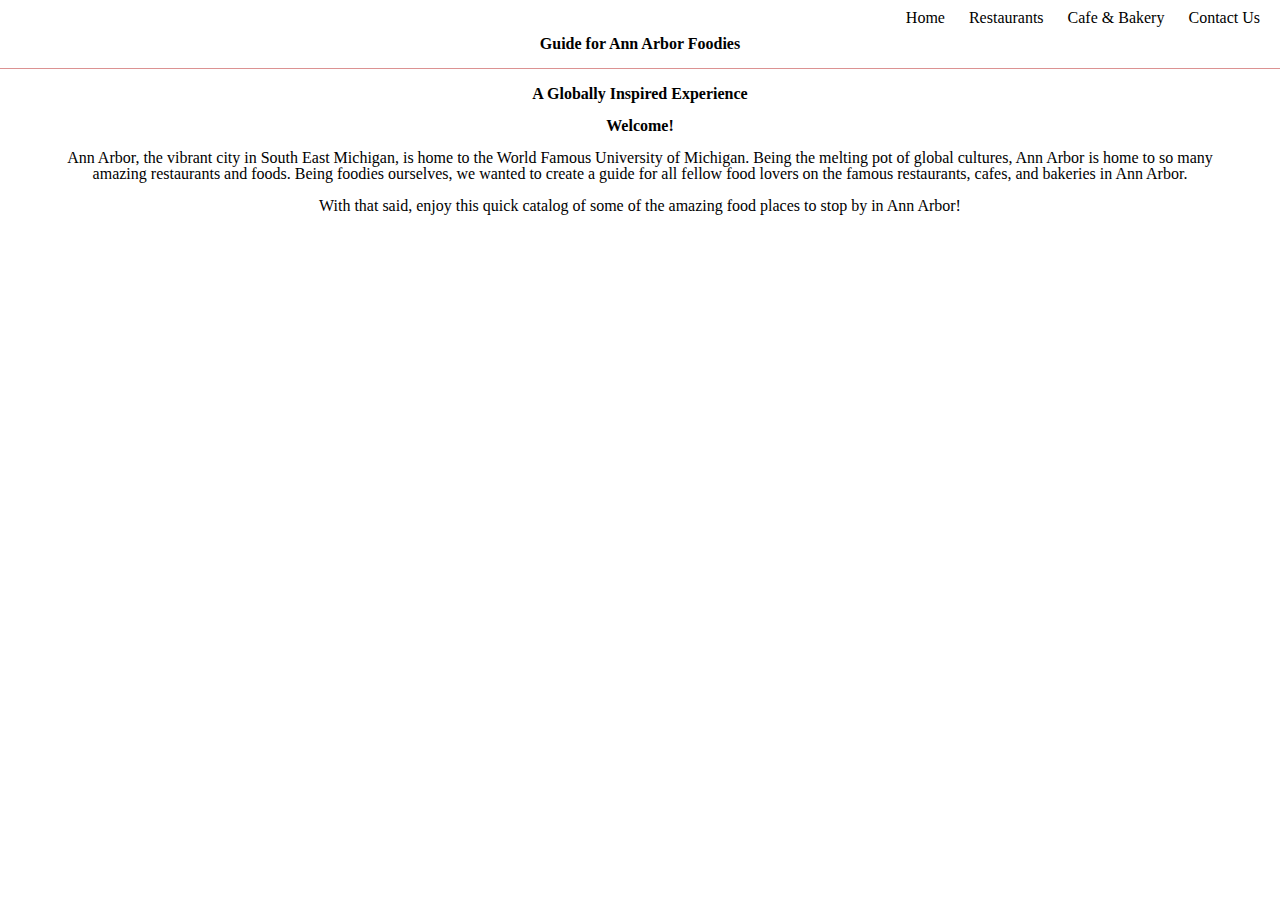
==== index.html @ c0743894 "Add files via upload" ====
<!DOCTYPE html>
<html lang="en">
    <head>
        <meta charset="utf-8">
        <meta name="viewport" content="width=device-width,initial-scale=1.0">
        <!--HAVE to input links for favicon (remove indent below)-->
            <!--<link rel="icon" href="images/favicon.ico">-->
        <!--link to reset sheets-->
        <link rel="stylesheet" type="text/css" href="css/html5reset.css">
        <link rel="stylesheet" type="text/css" href="css/style.css">
        <title>Guide for Ann Arbor Foodies</title>
    </head>
    <body>
        <div class="skip"><a href="#main">Skip to Main Content</a></div><!--make sure all pages have a main section w/ id="main" so skip to main content can reach it-->
        <header>
            <nav>
                <ul>
                    <li><a href="index.html">Home</a></li>
                    <li><a href="restaurants.html">Restaurants</a></li>
                    <li><a href="cafeandbakery.html">Cafe & Bakery</a></li>
                    <li><a href="contactus.html">Contact Us</a></li>
                </ul>
            </nav>
            <div class="intro">
                <h1 id="main">Guide for Ann Arbor Foodies</h1>
                <hr>
                <h2>A Globally Inspired Experience</h2>
            </div>
        </header>
        <main>
            <div class="introcontent">
                <br>
                <h3>Welcome!</h3>
                <br>
                <p>Ann Arbor, the vibrant city in South East Michigan, is home to the World Famous University of Michigan. Being the melting pot of global cultures, Ann Arbor is home to so many amazing restaurants and foods. Being foodies ourselves, we wanted to create a guide for all fellow food lovers on the famous restaurants, cafes, and bakeries in Ann Arbor.</p>
                <br>
                <p>With that said, enjoy this quick catalog of some of the amazing food places to stop by in Ann Arbor!</p>
                <br>
            </div>
        </main> 
    </body>
</html>
---- css/style.css ----
/* Horizontal Navigation bar*/
nav li{
  display:inline;
  padding-right:20px;

}

/* navigation bar aligned right*/
nav{
  padding: 10px 0px 10px 0px;
  text-align: right;
}

/*navigation bar hover & visit style */
nav a:link, a:visited {
  text-decoration: none;
  color: black;
}

nav a:hover {
  text-decoration: underline;
}

/* skip to content style */
.skip a{
  position: absolute;
  top: -20px;
}
  
.skip a:focus{
  top: 20px;
  border: 2px solid #000000;
}

/* main class content styling -- to be finished */
.intro{
  text-align: center;
}

/* overall intro content id selector text & size styling */
.introcontent{
  text-align: center;
  padding: 0px 40px 0px 40px;
}
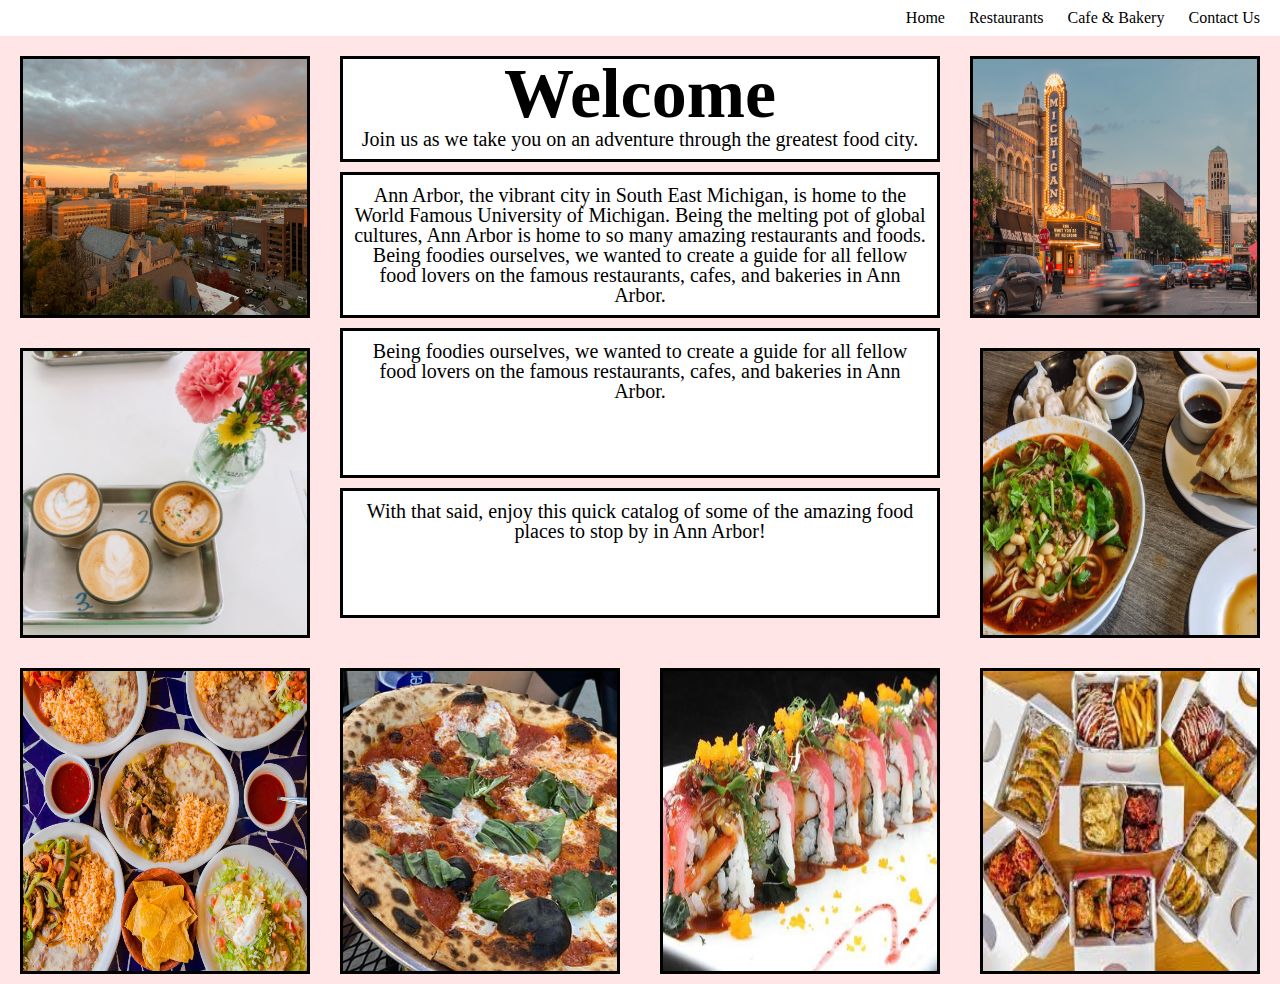
==== commit 7b20a57b: "Add files via upload" ====
--- a/index.html
+++ b/index.html
@@ -21,22 +21,68 @@
                     <li><a href="contactus.html">Contact Us</a></li>
                 </ul>
             </nav>
-            <div class="intro">
-                <h1 id="main">Guide for Ann Arbor Foodies</h1>
-                <hr>
-                <h2>A Globally Inspired Experience</h2>
+            
+        </header>
+
+        <!-- This is the portion that is different from your file -->
+        <main class="container" id = "main">
+            <div class = "welcome">
+              <h1>Welcome</h1>
+              <p>Join us as we take you on an adventure through the greatest food city.</p>
             </div>
-        </header>
-        <main>
-            <div class="introcontent">
-                <br>
-                <h3>Welcome!</h3>
-                <br>
+    
+            <div class="img1">
+              <img src="images/homeimg1.jpeg" alt=""/>
+            </div>
+            
+            <div class="annarbor">
                 <p>Ann Arbor, the vibrant city in South East Michigan, is home to the World Famous University of Michigan. Being the melting pot of global cultures, Ann Arbor is home to so many amazing restaurants and foods. Being foodies ourselves, we wanted to create a guide for all fellow food lovers on the famous restaurants, cafes, and bakeries in Ann Arbor.</p>
-                <br>
+            </div>
+      
+            <div class="img2" id="method">
+              <img src="images/homeimg2.jpeg" alt=""/>
+            </div>
+      
+            <div class="aboutus">
+                <p>Being foodies ourselves, we wanted to create a guide for all fellow food lovers on the famous restaurants, cafes, and bakeries in Ann Arbor.</p>
+            </div>
+
+            <div class="outro">
                 <p>With that said, enjoy this quick catalog of some of the amazing food places to stop by in Ann Arbor!</p>
-                <br>
             </div>
-        </main> 
+           
+            <div class="food1">
+                <img src="images/food1.jpeg" alt=""/>
+            </div>
+
+            <div class="food2">
+                <img src="images/food2.jpeg" alt=""/>
+            </div>
+
+            <div class="food3">
+                <img src="images/food3.jpeg" alt=""/>
+            </div>
+
+            <div class="food4">
+                <img src="images/food4.jpeg" alt=""/>
+            </div>
+
+            <div class="food5">
+                <img src="images/food5.jpg" alt=""/>
+            </div>
+
+            <div class="food6">
+                <img src="images/food6.jpg" alt=""/>
+            </div>
+        </main>
+
+
     </body>
+    <footer> 
+        <p>
+            
+        </p>
+    </footer>
+
+ 
 </html>
--- a/css/style.css
+++ b/css/style.css
@@ -32,6 +32,9 @@
   border: 2px solid #000000;
 }
 
+/*nav_links styling
+
+
 /* main class content styling -- to be finished */
 .intro{
   text-align: center;
@@ -43,3 +46,352 @@
   padding: 0px 40px 0px 40px;
 }
 
+
+
+/*ISHAN's CODE*/
+
+.container {
+  display: grid;
+  grid-template-columns: auto;
+  row-gap: 10px;
+  background-color: #ffe5e5;
+}
+
+* {
+  font-family: "Times New Roman";
+  font-size: 20px;
+}
+
+.welcome {
+  grid-row-start: 1;
+  margin-top: 20px;
+  text-align: center;
+  margin: 20px 10px 0px 10px;
+  background: white;
+  border: 3px black solid;
+  padding-bottom: 10px;
+}
+
+.welcome p {
+  text-align: center;
+}
+
+h1 {
+  font-size: 70px;
+  text-align: center;
+}
+
+.annarbor {
+  grid-column-start: 1;
+  grid-row-start: 4;
+  margin-left: 20px;
+  margin-right: 20px;
+  background-color: white;
+  padding: 10px;
+  border: 3px black solid;
+}
+
+.aboutus {
+  grid-column-start: 1;
+  grid-row-start: 5;
+  margin-left: 20px;
+  margin-right: 20px;
+  background-color: white;
+  padding: 10px;
+  border: 3px black solid;
+}
+
+.img1 {
+  grid-column-start: 1;
+  grid-row-start: 2;
+  position: relative;
+  max-height: 400px;
+  overflow: hidden;
+  margin: 20px;
+  border: 3px solid black;
+}
+
+.img1 img {
+  height: 100%;
+  width: 100%;
+}
+
+.img2 {
+  grid-column: 1;
+  grid-row-start: 7;
+  position: relative;
+  max-height: 400px;
+  overflow: hidden;
+  margin: 20px;
+  border: 3px solid black;
+}
+
+.img2 img {
+  height: 100%;
+  width: 100%;
+}
+
+.outro {
+  grid-row-start: 8;
+  text-align: center;
+  margin: 0px 10px 20px 10px;
+  background-color: white;
+  padding: 10px;
+  border: 3px black solid;
+}
+
+.food1, .food2, .food3, .food4, .food5, .food6 {
+  display: none;
+}
+
+@media only screen and (min-width: 600px) {
+  .container {
+    display: grid;
+    grid-template-columns: 1fr 1fr 1fr;
+    row-gap: 10px;
+    background-color: #ffe5e5;
+  }
+
+  .welcome {
+    grid-row-start: 1;
+    grid-column: 1 / span 3;
+    text-align: center;
+    margin-bottom: 15px;
+    margin-left: 20px;
+    margin-right: 20px;
+  }
+
+  .img1 {
+    grid-column: 2 / 4;
+    grid-row-start: 2;
+    position: relative;
+    max-height: 600px;
+    overflow: hidden;
+    margin: 0px 20px 0px 0px;
+  }
+
+  .img1 img {
+    height: 100%;
+    width: 100%;
+  }
+
+  .annarbor {
+    grid-column-start: 1;
+    grid-row-start: 2;
+    margin-left: 20px;
+    margin-right: 20px;
+    padding: 10px;
+    background: white;
+    border: 3px solid black;
+  }
+
+  .aboutus {
+    grid-column: 3;
+    grid-row-start: 3;
+    margin-left: 20px;
+    margin-top: 10px;
+    margin-right: 20px;
+    padding: 10px;
+    background: white;
+    border: 3px solid black;
+  
+  }
+
+  .img2 {
+    grid-column: 1 / 3;
+    grid-row: 3 / 5;
+    position: relative;
+    max-height: 400px;
+    overflow: hidden;
+    margin: 10px 0px 20px 20px;
+  }
+  
+  .img2 img {
+    height: 100%;
+    width: 100%;
+  }
+  
+  .outro {
+    grid-row: 3;
+    grid-column: 3;
+    text-align: left;
+    margin: 180px 20px 20px 20px;
+    padding: 10px;
+    background: white;
+    border: 3px solid black;
+    border-top: 0px;
+    border-bottom: 0px;
+  }
+}
+
+@media only screen and (min-width: 800px) {
+  .container {
+    display: grid;
+    grid-template-columns: 1fr 1fr 1fr 1fr;
+    row-gap: 10px;
+    background-color: #ffe5e5;
+  }
+
+  .welcome {
+    grid-row-start: 1;
+    grid-column: 2/ span 2;
+    text-align: center;
+    margin-bottom: 0px;
+    margin-left: 20px;
+    margin-right: 20px;
+  }
+
+  .img1 {
+    grid-column: 1;
+    grid-row: 1 / 3;
+    position: relative;
+    overflow: hidden;
+    margin: 20px 10px 0px 20px;
+    max-height: 320px;
+  }
+
+  .annarbor {
+    grid-column: 2 / 4;
+    text-align: center;
+    max-height: 200px;
+    vertical-align: middle;
+    margin-right: 20px;
+    margin-top: 0px;
+
+  }
+
+  .img2 {
+    grid-column: 4;
+    grid-row: 1 / 3;
+    position: relative;
+    overflow: hidden;
+    margin: 20px 20px 0px 10px;
+    max-height: 320px;
+  }
+
+  .aboutus {
+    grid-column: 2 / 4;
+    grid-row: 3;
+    margin-left: 20px;
+    margin-top: 0px;
+    margin-right: 20px;
+    padding: 10px;
+    background: white;
+    text-align: center;
+    border: 3px solid black;
+  
+  }
+
+  .outro {
+    grid-row: 4;
+    grid-column: 2 / 4;
+    text-align: left;
+    margin: 0px 20px 20px 20px;
+    padding: 10px;
+    background: white;
+    border: 3px solid black;
+    text-align: center;
+
+  }
+
+  .food1 {
+    display: inherit;
+    grid-column: 1;
+    grid-row: 3 / 5;
+    position: relative;
+    overflow: hidden;
+    margin: 20px 10px 0px 20px;
+    border: 3px black solid;
+  }
+
+  .food1 img {
+    width: 100%;
+    height: 100%;
+  }
+
+  .food2 {
+    display: inherit;
+    grid-column: 1;
+    grid-row: 5 / 7;
+    position: relative;
+    overflow: hidden;
+    margin: 20px 10px 10px 20px;
+    max-height: 300px;
+
+    border: 3px black solid;
+  }
+
+  .food2 img {
+    width: 100%;
+    height: 100%;
+  }
+
+  .food3 {
+    display: inherit;
+    grid-column: 4;
+    grid-row: 3 / 5;
+    position: relative;
+    overflow: hidden;
+    margin: 20px 20px 0px 20px;
+
+    border: 3px black solid;
+    
+  }
+
+  .food3 img {
+    width: 100%;
+    height: 100%;
+  }
+
+  .food4 {
+    display: inherit;
+    grid-column: 2;
+    grid-row: 5 / 7;
+    position: relative;
+    overflow: hidden;
+    margin: 20px 20px 10px 20px;
+    max-height: 300px;
+
+    border: 3px black solid;
+  }
+
+  .food4 img {
+    width: 100%;
+    height: 100%;
+  }
+  
+  .food5 {
+    display: inherit;
+    grid-column: 3;
+    grid-row: 5 / 7;
+    position: relative;
+    overflow: hidden;
+    margin: 20px 20px 10px 20px;
+    max-height: 300px;
+
+    border: 3px black solid;
+  }
+
+  .food5 img {
+    width: 100%;
+    height: 100%;
+  }
+
+  .food6 {
+    display: inherit;
+    grid-column: 4;
+    grid-row: 5 / 7;
+    position: relative;
+    overflow: hidden;
+    margin: 20px 20px 10px 20px;
+    max-height: 300px;
+
+    border: 3px black solid;
+  }
+
+  .food6 img {
+    width: 100%;
+    height: 100%;
+  }
+}
+
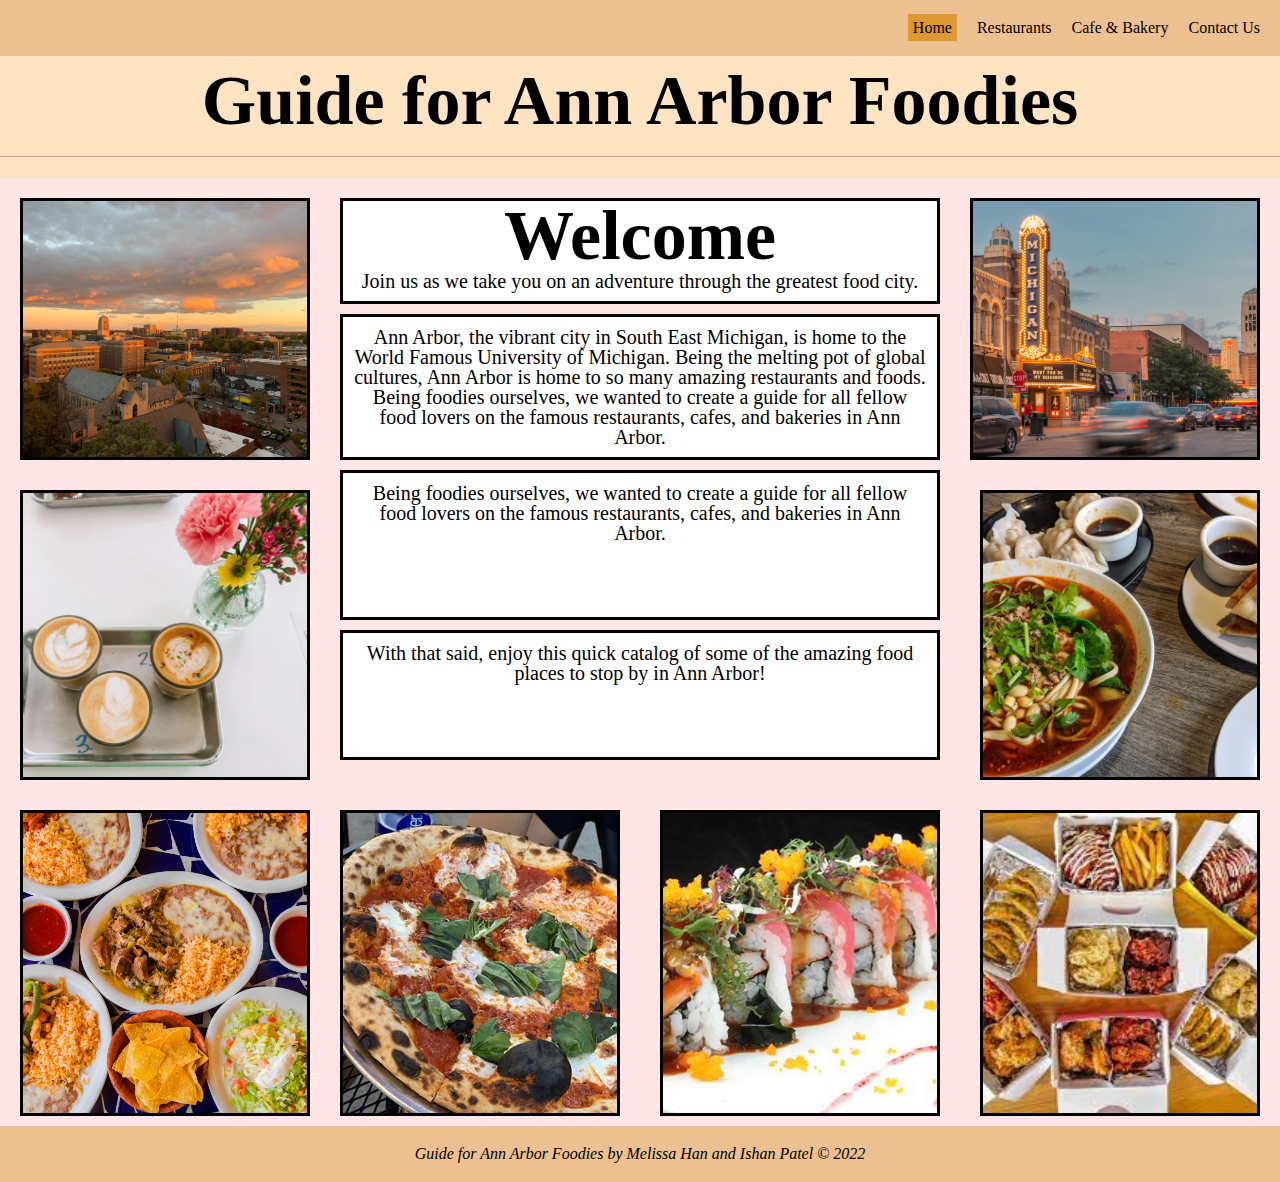
==== commit 3ad3b98f: "Add files via upload" ====
--- a/index.html
+++ b/index.html
@@ -14,75 +14,60 @@
         <div class="skip"><a href="#main">Skip to Main Content</a></div><!--make sure all pages have a main section w/ id="main" so skip to main content can reach it-->
         <header>
             <nav>
-                <ul>
-                    <li><a href="index.html">Home</a></li>
+                <ul class="navlinks">
+                    <li><a class="active" href="index.html">Home</a></li>
                     <li><a href="restaurants.html">Restaurants</a></li>
                     <li><a href="cafeandbakery.html">Cafe & Bakery</a></li>
                     <li><a href="contactus.html">Contact Us</a></li>
                 </ul>
             </nav>
-            
+            <div class="intro">
+                <h1 id="main">Guide for Ann Arbor Foodies</h1>
+                <hr>
+            </div>
         </header>
-
-        <!-- This is the portion that is different from your file -->
+            <!-- Ishan -->
         <main class="container" id = "main">
             <div class = "welcome">
               <h1>Welcome</h1>
               <p>Join us as we take you on an adventure through the greatest food city.</p>
             </div>
-    
             <div class="img1">
               <img src="images/homeimg1.jpeg" alt=""/>
             </div>
-            
             <div class="annarbor">
                 <p>Ann Arbor, the vibrant city in South East Michigan, is home to the World Famous University of Michigan. Being the melting pot of global cultures, Ann Arbor is home to so many amazing restaurants and foods. Being foodies ourselves, we wanted to create a guide for all fellow food lovers on the famous restaurants, cafes, and bakeries in Ann Arbor.</p>
             </div>
-      
             <div class="img2" id="method">
               <img src="images/homeimg2.jpeg" alt=""/>
             </div>
-      
             <div class="aboutus">
                 <p>Being foodies ourselves, we wanted to create a guide for all fellow food lovers on the famous restaurants, cafes, and bakeries in Ann Arbor.</p>
             </div>
-
             <div class="outro">
                 <p>With that said, enjoy this quick catalog of some of the amazing food places to stop by in Ann Arbor!</p>
             </div>
-           
             <div class="food1">
                 <img src="images/food1.jpeg" alt=""/>
             </div>
-
             <div class="food2">
                 <img src="images/food2.jpeg" alt=""/>
             </div>
-
             <div class="food3">
                 <img src="images/food3.jpeg" alt=""/>
             </div>
-
             <div class="food4">
                 <img src="images/food4.jpeg" alt=""/>
             </div>
-
             <div class="food5">
                 <img src="images/food5.jpg" alt=""/>
             </div>
-
             <div class="food6">
                 <img src="images/food6.jpg" alt=""/>
             </div>
-        </main>
-
-
+        </main> 
+        <footer>
+            <p style="font-style:italic">Guide for Ann Arbor Foodies by Melissa Han and Ishan Patel © 2022</p>
+        </footer>
     </body>
-    <footer> 
-        <p>
-            
-        </p>
-    </footer>
-
- 
 </html>
--- a/css/style.css
+++ b/css/style.css
@@ -2,29 +2,52 @@
 nav li{
   display:inline;
   padding-right:20px;
-
-}
-
-/* navigation bar aligned right*/
-nav{
+}
+
+/* navigation bar alignment styling*/
+.navlinks{
   padding: 10px 0px 10px 0px;
   text-align: right;
 }
 
-/*navigation bar hover & visit style */
+nav{
+  padding-bottom: 10px;
+}
+
+/*navigation bar hover, visit, focus, etc. style */
 nav a:link, a:visited {
   text-decoration: none;
   color: black;
 }
-
 nav a:hover {
   text-decoration: underline;
+}
+
+/* nav a:focus{
+  background-color: #e09832;
+} */
+
+.active{
+  background-color: #e09832;
+  border: 5px solid #e09832;
+}
+/*nav bar styling */
+.navlinks{
+  display: flex;
+  flex-direction:row;
+  align-items: center;
+  justify-content: right;
+  padding: 20px 0;
+  background-color: #ecc091;
 }
 
 /* skip to content style */
 .skip a{
   position: absolute;
-  top: -20px;
+  top: -110px;
+  -webkit-transition: top 1s ease-out;
+  transition: top 1s ease-out;
+  background-color: #ecc091;
 }
   
 .skip a:focus{
@@ -32,23 +55,76 @@
   border: 2px solid #000000;
 }
 
-/*nav_links styling
-
-
-/* main class content styling -- to be finished */
-.intro{
-  text-align: center;
-}
-
-/* overall intro content id selector text & size styling */
+/*intro text styling */
 .introcontent{
   text-align: center;
-  padding: 0px 40px 0px 40px;
-}
-
-
-
-/*ISHAN's CODE*/
+}
+/*footer styling*/
+
+footer{
+  display: flex;
+  flex-direction:row;
+  align-items: center;
+  justify-content: center;
+  padding: 20px 0;
+  background-color: #ecc091;
+
+}
+
+/* flex & grid design for images & more in Restuarant & cafe and bakery */
+
+.gallery{
+  display: flex;
+  flex-wrap: wrap;
+  align-items: center;
+  justify-content: space-evenly;
+}
+/*restaurant page*/
+
+#asian, #mexican, #italian{
+  display: grid; 
+  grid-template-columns: 1fr 1fr;
+  margin: 10px;
+}
+
+/*cafe & bakery*/
+#cafe, #bakery{
+  display: grid; 
+  grid-template-columns: 1fr 1fr;
+  margin: 10px;
+}
+
+.card{
+  position:relative;
+  max-width: 500px;
+  margin: 10px;
+  padding: 5px;
+  display: flex;
+  flex-direction:row;
+  align-items: center;
+  justify-content: center;
+  background: #ecc091;
+}
+
+/* image sizing without stretch */
+
+img{
+  height: 250px;
+  width: 250px;
+  object-fit: cover;
+}
+/* buttons styling */
+.button{
+  font-weight: bold;
+  background-color: #db7441;
+}
+
+/*restaurant page overall styling styling*/
+body{
+  background-color: bisque; /*change a color*/
+}
+
+/*ISHAN's HOMEPAGE CODE*/
 
 .container {
   display: grid;
@@ -393,5 +469,4 @@
     width: 100%;
     height: 100%;
   }
-}
-
+}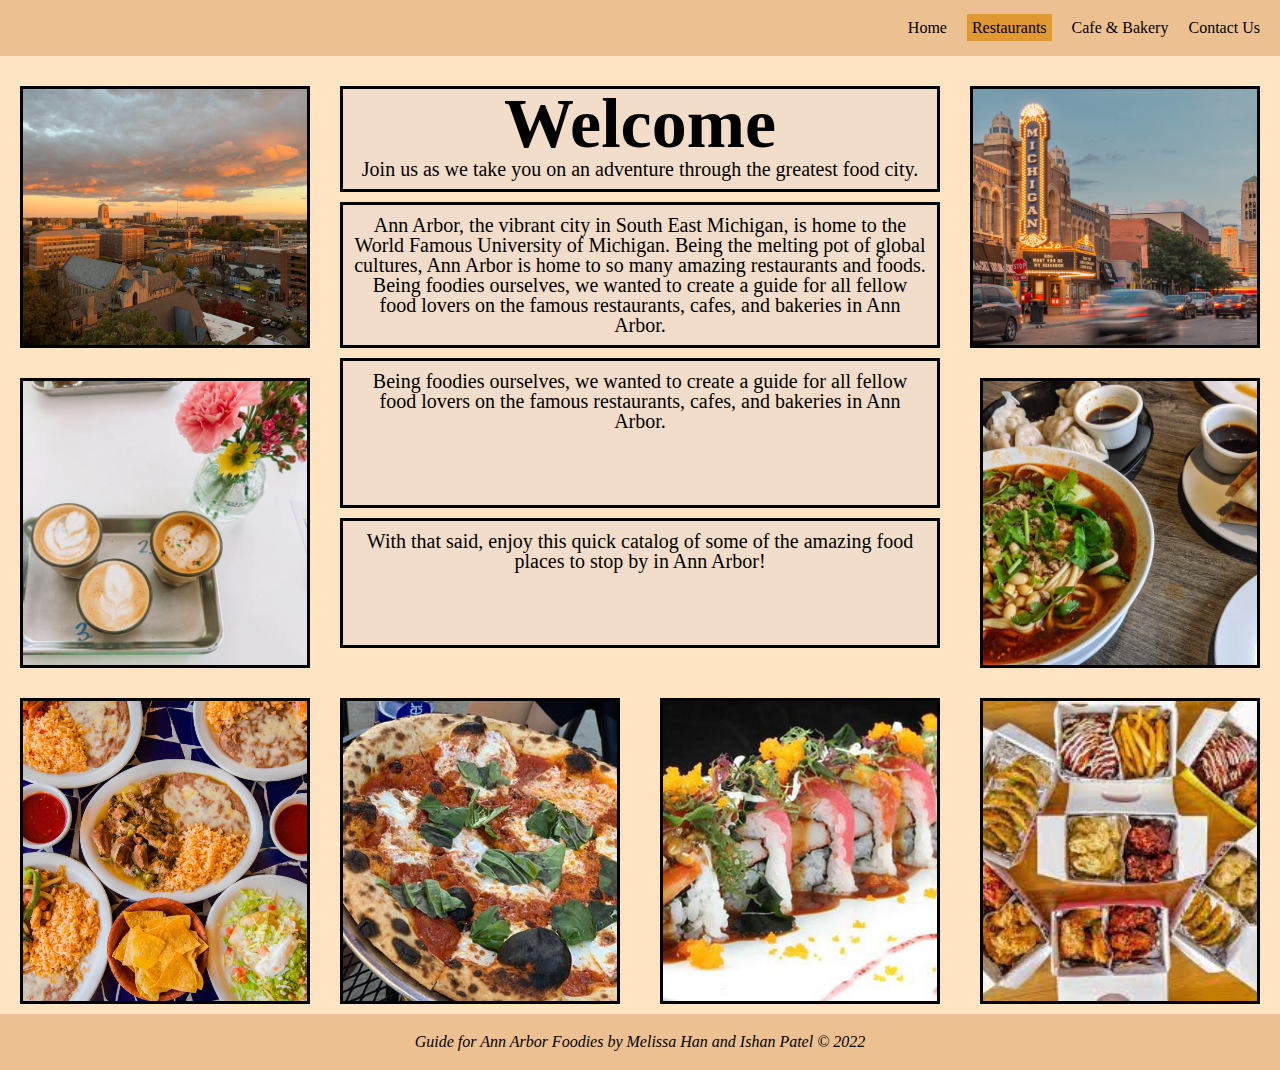
==== commit f77eb5d5: "Add files via upload" ====
--- a/index.html
+++ b/index.html
@@ -15,59 +15,72 @@
         <header>
             <nav>
                 <ul class="navlinks">
-                    <li><a class="active" href="index.html">Home</a></li>
-                    <li><a href="restaurants.html">Restaurants</a></li>
+                    <li><a href="index.html">Home</a></li>
+                    <li><a class="active" href="restaurants.html">Restaurants</a></li>
                     <li><a href="cafeandbakery.html">Cafe & Bakery</a></li>
                     <li><a href="contactus.html">Contact Us</a></li>
                 </ul>
             </nav>
-            <div class="intro">
-                <h1 id="main">Guide for Ann Arbor Foodies</h1>
-                <hr>
-            </div>
+            
         </header>
-            <!-- Ishan -->
+
+        <!-- This is the portion that is different from your file -->
         <main class="container" id = "main">
             <div class = "welcome">
               <h1>Welcome</h1>
               <p>Join us as we take you on an adventure through the greatest food city.</p>
             </div>
+    
             <div class="img1">
               <img src="images/homeimg1.jpeg" alt=""/>
             </div>
+            
             <div class="annarbor">
                 <p>Ann Arbor, the vibrant city in South East Michigan, is home to the World Famous University of Michigan. Being the melting pot of global cultures, Ann Arbor is home to so many amazing restaurants and foods. Being foodies ourselves, we wanted to create a guide for all fellow food lovers on the famous restaurants, cafes, and bakeries in Ann Arbor.</p>
             </div>
+      
             <div class="img2" id="method">
               <img src="images/homeimg2.jpeg" alt=""/>
             </div>
+      
             <div class="aboutus">
                 <p>Being foodies ourselves, we wanted to create a guide for all fellow food lovers on the famous restaurants, cafes, and bakeries in Ann Arbor.</p>
             </div>
+
             <div class="outro">
                 <p>With that said, enjoy this quick catalog of some of the amazing food places to stop by in Ann Arbor!</p>
             </div>
+           
             <div class="food1">
                 <img src="images/food1.jpeg" alt=""/>
             </div>
+
             <div class="food2">
                 <img src="images/food2.jpeg" alt=""/>
             </div>
+
             <div class="food3">
                 <img src="images/food3.jpeg" alt=""/>
             </div>
+
             <div class="food4">
                 <img src="images/food4.jpeg" alt=""/>
             </div>
+
             <div class="food5">
                 <img src="images/food5.jpg" alt=""/>
             </div>
+
             <div class="food6">
                 <img src="images/food6.jpg" alt=""/>
             </div>
-        </main> 
-        <footer>
-            <p style="font-style:italic">Guide for Ann Arbor Foodies by Melissa Han and Ishan Patel © 2022</p>
-        </footer>
+        </main>
+
+
     </body>
+    <footer>
+        <p style="font-style:italic">Guide for Ann Arbor Foodies by Melissa Han and Ishan Patel © 2022</p>
+    </footer>
+
+ 
 </html>
--- a/css/style.css
+++ b/css/style.css
@@ -23,9 +23,9 @@
   text-decoration: underline;
 }
 
-/* nav a:focus{
+nav a:focus{
   background-color: #e09832;
-} */
+} 
 
 .active{
   background-color: #e09832;
@@ -82,16 +82,17 @@
 /*restaurant page*/
 
 #asian, #mexican, #italian{
-  display: grid; 
+  display: none; 
   grid-template-columns: 1fr 1fr;
   margin: 10px;
 }
 
 /*cafe & bakery*/
 #cafe, #bakery{
-  display: grid; 
+  display: none; 
   grid-template-columns: 1fr 1fr;
   margin: 10px;
+  
 }
 
 .card{
@@ -115,6 +116,7 @@
 }
 /* buttons styling */
 .button{
+  display: none;
   font-weight: bold;
   background-color: #db7441;
 }
@@ -124,13 +126,98 @@
   background-color: bisque; /*change a color*/
 }
 
-/*ISHAN's HOMEPAGE CODE*/
+.removedisc {
+  display: none;
+}
+
+.linkdisc {
+  display: none;
+}
+
+@media only screen and (min-width: 700px) {
+  
+  .button{
+    display: none;
+    font-weight: bold;
+    background-color: #db7441;
+  }
+  .removedisc {
+    display: inherit;
+  }
+
+    /*restaurant page*/
+
+  #asian, #mexican, #italian{
+  display: grid; 
+  grid-template-columns: 1fr 1fr;
+  margin: 10px;
+  
+  }
+
+
+
+  /*cafe & bakery*/
+  #cafe, #bakery{
+  display: grid; 
+  grid-template-columns: 1fr 1fr;
+  margin: 10px;
+  
+  }
+
+  .card{
+    position:relative;
+    max-width: 500px;
+    margin: 10px;
+    padding: 5px;
+    display: flex;
+    flex-direction: row;
+    align-items: center;
+    justify-content: center;
+    background: #ecc091;
+  }
+}
+
+@media only screen and (min-width: 1060px) {
+  .linkdisc {
+    display: inherit;
+  }
+  
+  .button{
+    display: inherit;
+    font-weight: bold;
+    background-color: #db7441;
+  }
+}
+
+
+
+
+
+
+
+
+
+
+
+
+
+
+
+
+
+
+
+
+
+
+
+/*ISHAN's CODE*/
 
 .container {
   display: grid;
   grid-template-columns: auto;
   row-gap: 10px;
-  background-color: #ffe5e5;
+  background-color: bisque;
 }
 
 * {
@@ -143,7 +230,7 @@
   margin-top: 20px;
   text-align: center;
   margin: 20px 10px 0px 10px;
-  background: white;
+  background: #f1ddc9;
   border: 3px black solid;
   padding-bottom: 10px;
 }
@@ -162,7 +249,7 @@
   grid-row-start: 4;
   margin-left: 20px;
   margin-right: 20px;
-  background-color: white;
+  background-color: #f1ddc9;
   padding: 10px;
   border: 3px black solid;
 }
@@ -172,7 +259,7 @@
   grid-row-start: 5;
   margin-left: 20px;
   margin-right: 20px;
-  background-color: white;
+  background-color: #f1ddc9;
   padding: 10px;
   border: 3px black solid;
 }
@@ -211,7 +298,7 @@
   grid-row-start: 8;
   text-align: center;
   margin: 0px 10px 20px 10px;
-  background-color: white;
+  background-color: #f1ddc9;
   padding: 10px;
   border: 3px black solid;
 }
@@ -225,7 +312,7 @@
     display: grid;
     grid-template-columns: 1fr 1fr 1fr;
     row-gap: 10px;
-    background-color: #ffe5e5;
+    background-color: bisque;
   }
 
   .welcome {
@@ -257,7 +344,7 @@
     margin-left: 20px;
     margin-right: 20px;
     padding: 10px;
-    background: white;
+    background: #f1ddc9;
     border: 3px solid black;
   }
 
@@ -268,7 +355,7 @@
     margin-top: 10px;
     margin-right: 20px;
     padding: 10px;
-    background: white;
+    background: #f1ddc9;
     border: 3px solid black;
   
   }
@@ -293,7 +380,7 @@
     text-align: left;
     margin: 180px 20px 20px 20px;
     padding: 10px;
-    background: white;
+    background: #f1ddc9;
     border: 3px solid black;
     border-top: 0px;
     border-bottom: 0px;
@@ -305,7 +392,7 @@
     display: grid;
     grid-template-columns: 1fr 1fr 1fr 1fr;
     row-gap: 10px;
-    background-color: #ffe5e5;
+    background-color: bisque;
   }
 
   .welcome {
@@ -352,7 +439,7 @@
     margin-top: 0px;
     margin-right: 20px;
     padding: 10px;
-    background: white;
+    background: #f1ddc9;
     text-align: center;
     border: 3px solid black;
   
@@ -364,7 +451,7 @@
     text-align: left;
     margin: 0px 20px 20px 20px;
     padding: 10px;
-    background: white;
+    background: #f1ddc9;
     border: 3px solid black;
     text-align: center;
 
@@ -469,4 +556,88 @@
     width: 100%;
     height: 100%;
   }
+}
+
+/* CONTACT US */
+.contactcontainer {
+  display: grid;
+  grid-template-columns: 1fr 1fr;
+  justify-items: center;
+}
+
+.thankyou {
+  grid-column: 1 / span 2;
+  text-align: center;
+}
+
+.ishanimg {
+  position: relative;
+  grid-column-start: 1;
+  grid-row-start: 2;
+  max-height: 400px;
+  overflow: hidden;
+  max-width: 300px;
+}
+
+.ishanimg img {
+  width: 100%;
+  height: 100%;
+
+}
+
+.melimg {
+  position: relative;
+  grid-column-start: 2;
+  grid-row-start: 2;
+  max-height: 400px;
+  overflow: hidden;
+  max-width: 300px;
+}
+
+.melimg img {
+  width: 100%;
+  height: 100%
+}
+
+.ishan {
+  grid-column: 1;
+  padding: 5px;
+  text-align: center;
+  max-width: 400px;
+}
+
+.mel {
+  grid-column: 2;
+  padding: 5px;
+  text-align: center;
+  max-width: 400px;
+}
+
+/*contact form*/
+input[type=text], select, textarea {
+  width: 100%; 
+  padding: 10px; 
+  border: 3px solid black;
+  box-sizing: border-box; 
+  margin-top: 10px; 
+  margin-bottom: 20px; 
+  resize: vertical;
+}
+
+input[type=submit] {
+  background-color: #ecc091;
+  color: black;
+  padding: 12px 20px;
+  border: none;
+  border-radius: 4px;
+  cursor: pointer;
+}
+
+input[type=submit]:hover {
+  background-color: #e09832;
+}
+
+.formcontainer {
+  border-radius: 5px;
+  padding: 20px;
 }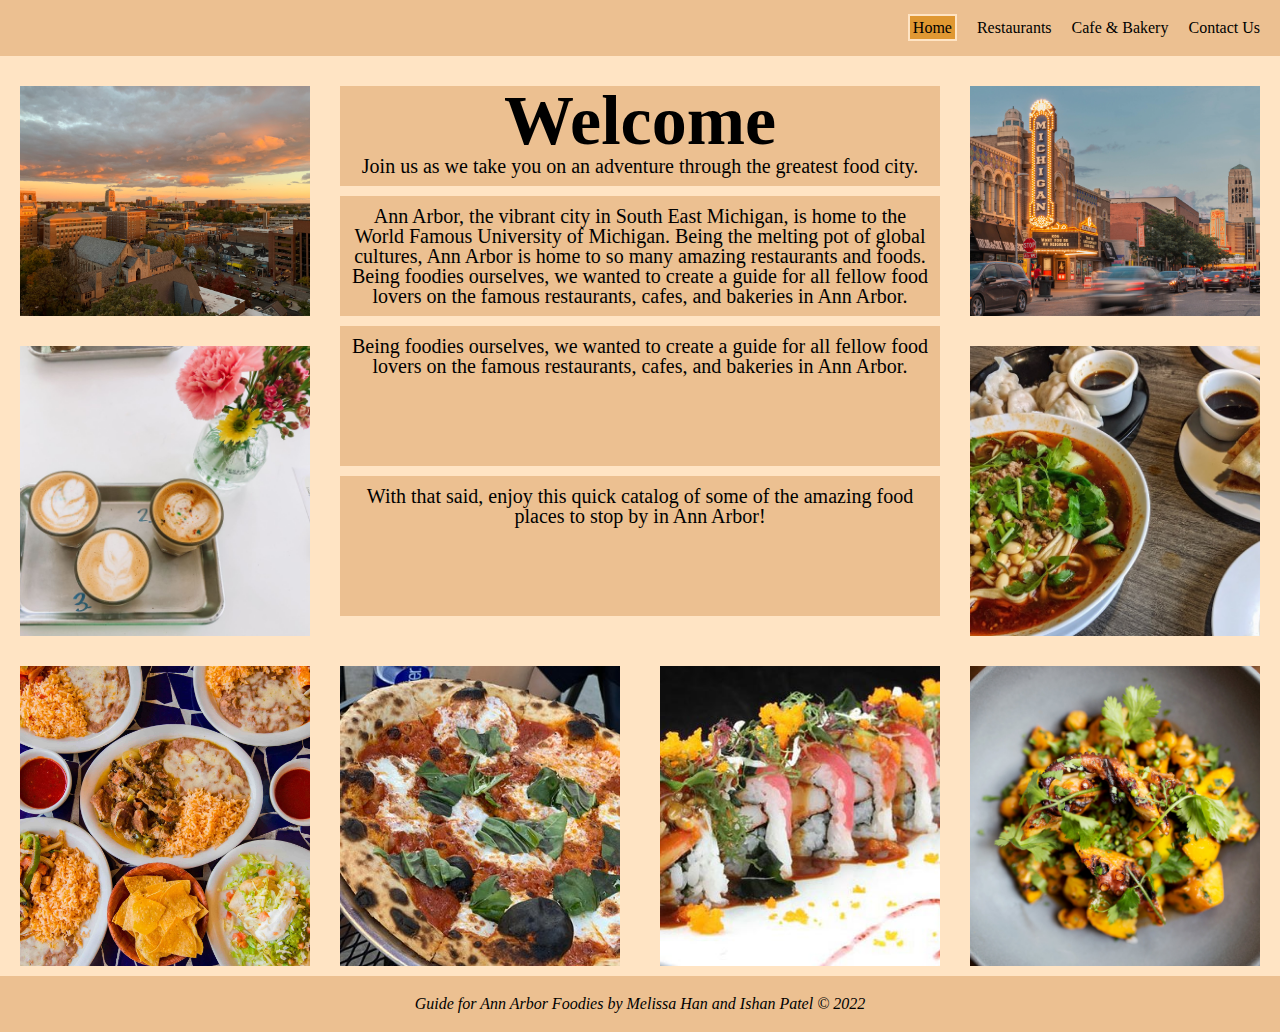
==== commit 0693688c: "Add files via upload" ====
--- a/index.html
+++ b/index.html
@@ -3,20 +3,18 @@
     <head>
         <meta charset="utf-8">
         <meta name="viewport" content="width=device-width,initial-scale=1.0">
-        <!--HAVE to input links for favicon (remove indent below)-->
-            <!--<link rel="icon" href="images/favicon.ico">-->
-        <!--link to reset sheets-->
+        <link rel="icon" href="images/favicon.ico">
         <link rel="stylesheet" type="text/css" href="css/html5reset.css">
         <link rel="stylesheet" type="text/css" href="css/style.css">
         <title>Guide for Ann Arbor Foodies</title>
     </head>
     <body>
-        <div class="skip"><a href="#main">Skip to Main Content</a></div><!--make sure all pages have a main section w/ id="main" so skip to main content can reach it-->
+        <div class="skip"><a href="#main">Skip to Main Content</a></div>
         <header>
             <nav>
                 <ul class="navlinks">
-                    <li><a href="index.html">Home</a></li>
-                    <li><a class="active" href="restaurants.html">Restaurants</a></li>
+                    <li><a class="active" href="index.html">Home</a></li>
+                    <li><a href="restaurants.html">Restaurants</a></li>
                     <li><a href="cafeandbakery.html">Cafe & Bakery</a></li>
                     <li><a href="contactus.html">Contact Us</a></li>
                 </ul>
@@ -24,7 +22,6 @@
             
         </header>
 
-        <!-- This is the portion that is different from your file -->
         <main class="container" id = "main">
             <div class = "welcome">
               <h1>Welcome</h1>
@@ -32,7 +29,7 @@
             </div>
     
             <div class="img1">
-              <img src="images/homeimg1.jpeg" alt=""/>
+              <img src="images/homeimg1.jpeg" alt="Sunset view of Ann Arbor, picturing some of UofM campus."/>
             </div>
             
             <div class="annarbor">
@@ -40,7 +37,7 @@
             </div>
       
             <div class="img2" id="method">
-              <img src="images/homeimg2.jpeg" alt=""/>
+              <img src="images/homeimg2.jpeg" alt="Sunset view of Ann Arbor State Street, picturing the Michigan Theatre."/>
             </div>
       
             <div class="aboutus">
@@ -52,27 +49,27 @@
             </div>
            
             <div class="food1">
-                <img src="images/food1.jpeg" alt=""/>
+                <img src="images/food1.jpeg" alt="Seasonal coffee samplier from Vertex Coffee with 3 different coffees in glass cups"/>
             </div>
 
             <div class="food2">
-                <img src="images/food2.jpeg" alt=""/>
+                <img src="images/food2.jpeg" alt="Mexican food platter with different mexican dishes like fajita bowls"/>
             </div>
 
             <div class="food3">
-                <img src="images/food3.jpeg" alt=""/>
+                <img src="images/food3.jpeg" alt="Example of Chinese food with different varieties of dumplings and noodles."/>
             </div>
 
             <div class="food4">
-                <img src="images/food4.jpeg" alt=""/>
+                <img src="images/food4.jpeg" alt="Example of a typical large Margarita Pizza you will see in Ann Arbor on a platter"/>
             </div>
 
             <div class="food5">
-                <img src="images/food5.jpg" alt=""/>
+                <img src="images/food5.jpg" alt="Example of a sushi roll you would get at AA Japanese restuarant like Sadako."/>
             </div>
 
             <div class="food6">
-                <img src="images/food6.jpg" alt=""/>
+                <img src="images/food6.jpg" alt="Example of a beautiful plate of you would see at up-scale Ann Arbor restuarants like Mani."/>
             </div>
         </main>
 
--- a/css/style.css
+++ b/css/style.css
@@ -29,8 +29,14 @@
 
 .active{
   background-color: #e09832;
-  border: 5px solid #e09832;
-}
+  padding: 3px;
+  border: 2px solid bisque;
+}
+
+nav a{
+  text-decoration: underline;
+}
+
 /*nav bar styling */
 .navlinks{
   display: flex;
@@ -59,8 +65,8 @@
 .introcontent{
   text-align: center;
 }
+
 /*footer styling*/
-
 footer{
   display: flex;
   flex-direction:row;
@@ -79,20 +85,9 @@
   align-items: center;
   justify-content: space-evenly;
 }
-/*restaurant page*/
-
-#asian, #mexican, #italian{
-  display: none; 
-  grid-template-columns: 1fr 1fr;
-  margin: 10px;
-}
-
-/*cafe & bakery*/
-#cafe, #bakery{
-  display: none; 
-  grid-template-columns: 1fr 1fr;
-  margin: 10px;
-  
+
+.content{
+  padding-left: 10px;
 }
 
 .card{
@@ -102,6 +97,7 @@
   padding: 5px;
   display: flex;
   flex-direction:row;
+  flex-grow: 0;
   align-items: center;
   justify-content: center;
   background: #ecc091;
@@ -123,7 +119,7 @@
 
 /*restaurant page overall styling styling*/
 body{
-  background-color: bisque; /*change a color*/
+  background-color: bisque;
 }
 
 .removedisc {
@@ -131,6 +127,10 @@
 }
 
 .linkdisc {
+  display: none;
+}
+
+.image{
   display: none;
 }
 
@@ -145,23 +145,8 @@
     display: inherit;
   }
 
-    /*restaurant page*/
-
-  #asian, #mexican, #italian{
-  display: grid; 
-  grid-template-columns: 1fr 1fr;
-  margin: 10px;
-  
-  }
-
-
-
-  /*cafe & bakery*/
-  #cafe, #bakery{
-  display: grid; 
-  grid-template-columns: 1fr 1fr;
-  margin: 10px;
-  
+  .image{
+    display: inherit;
   }
 
   .card{
@@ -187,29 +172,11 @@
     font-weight: bold;
     background-color: #db7441;
   }
-}
-
-
-
-
-
-
-
-
-
-
-
-
-
-
-
-
-
-
-
-
-
-
+
+  .content{
+    min-height: 350px;
+  }
+}
 
 /*ISHAN's CODE*/
 
@@ -230,8 +197,7 @@
   margin-top: 20px;
   text-align: center;
   margin: 20px 10px 0px 10px;
-  background: #f1ddc9;
-  border: 3px black solid;
+  background: #ecc091;
   padding-bottom: 10px;
 }
 
@@ -249,9 +215,8 @@
   grid-row-start: 4;
   margin-left: 20px;
   margin-right: 20px;
-  background-color: #f1ddc9;
+  background-color: #ecc091;
   padding: 10px;
-  border: 3px black solid;
 }
 
 .aboutus {
@@ -259,9 +224,8 @@
   grid-row-start: 5;
   margin-left: 20px;
   margin-right: 20px;
-  background-color: #f1ddc9;
+  background-color: #ecc091;
   padding: 10px;
-  border: 3px black solid;
 }
 
 .img1 {
@@ -271,7 +235,6 @@
   max-height: 400px;
   overflow: hidden;
   margin: 20px;
-  border: 3px solid black;
 }
 
 .img1 img {
@@ -286,7 +249,6 @@
   max-height: 400px;
   overflow: hidden;
   margin: 20px;
-  border: 3px solid black;
 }
 
 .img2 img {
@@ -298,9 +260,8 @@
   grid-row-start: 8;
   text-align: center;
   margin: 0px 10px 20px 10px;
-  background-color: #f1ddc9;
+  background-color: #ecc091;
   padding: 10px;
-  border: 3px black solid;
 }
 
 .food1, .food2, .food3, .food4, .food5, .food6 {
@@ -344,8 +305,7 @@
     margin-left: 20px;
     margin-right: 20px;
     padding: 10px;
-    background: #f1ddc9;
-    border: 3px solid black;
+    background: #ecc091;
   }
 
   .aboutus {
@@ -355,9 +315,7 @@
     margin-top: 10px;
     margin-right: 20px;
     padding: 10px;
-    background: #f1ddc9;
-    border: 3px solid black;
-  
+    background: #ecc091;
   }
 
   .img2 {
@@ -380,8 +338,7 @@
     text-align: left;
     margin: 180px 20px 20px 20px;
     padding: 10px;
-    background: #f1ddc9;
-    border: 3px solid black;
+    background: #ecc091;
     border-top: 0px;
     border-bottom: 0px;
   }
@@ -439,9 +396,8 @@
     margin-top: 0px;
     margin-right: 20px;
     padding: 10px;
-    background: #f1ddc9;
+    background: #ecc091;
     text-align: center;
-    border: 3px solid black;
   
   }
 
@@ -451,8 +407,7 @@
     text-align: left;
     margin: 0px 20px 20px 20px;
     padding: 10px;
-    background: #f1ddc9;
-    border: 3px solid black;
+    background: #ecc091;
     text-align: center;
 
   }
@@ -464,7 +419,6 @@
     position: relative;
     overflow: hidden;
     margin: 20px 10px 0px 20px;
-    border: 3px black solid;
   }
 
   .food1 img {
@@ -480,8 +434,6 @@
     overflow: hidden;
     margin: 20px 10px 10px 20px;
     max-height: 300px;
-
-    border: 3px black solid;
   }
 
   .food2 img {
@@ -495,10 +447,7 @@
     grid-row: 3 / 5;
     position: relative;
     overflow: hidden;
-    margin: 20px 20px 0px 20px;
-
-    border: 3px black solid;
-    
+    margin: 20px 20px 0px 10px;
   }
 
   .food3 img {
@@ -514,8 +463,6 @@
     overflow: hidden;
     margin: 20px 20px 10px 20px;
     max-height: 300px;
-
-    border: 3px black solid;
   }
 
   .food4 img {
@@ -531,8 +478,6 @@
     overflow: hidden;
     margin: 20px 20px 10px 20px;
     max-height: 300px;
-
-    border: 3px black solid;
   }
 
   .food5 img {
@@ -546,10 +491,8 @@
     grid-row: 5 / 7;
     position: relative;
     overflow: hidden;
-    margin: 20px 20px 10px 20px;
+    margin: 20px 20px 10px 10px;
     max-height: 300px;
-
-    border: 3px black solid;
   }
 
   .food6 img {
